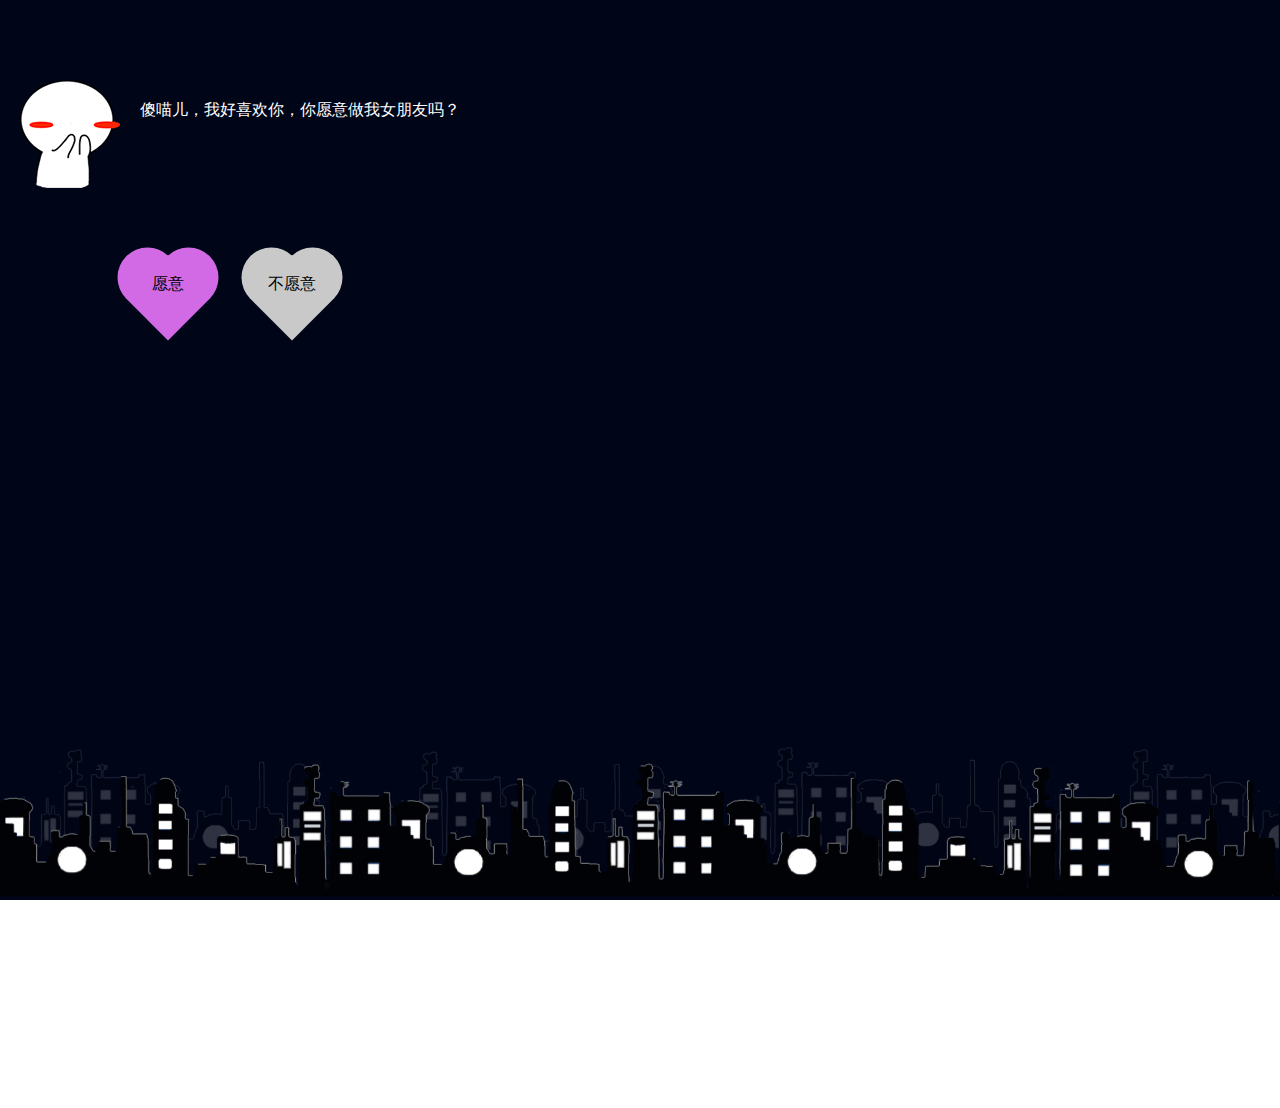
==== fireworks/index.html @ 4442070c "Initial commit" ====
<!DOCTYPE html>
<html>

<head>

    <title>烟花</title>
    <meta charset="utf-8">
    <meta name="title" content="烟花">
    <link rel="icon" type="image/x-icon" href="https://s3.bmp.ovh/imgs/2022/08/25/2b4d68a5fae77a86.png">
    <style>
        body {
            margin: 0;
            padding: 0;
            overflow: hidden;
        }

        .city {
            width: 100%;
            position: fixed;
            bottom:
                0px;
            z-index: 100;
        }

        .city img {
            width: 100%;
        }

        audio {
            opacity: 0;
        }
    </style>
    <title>
        放烟花
    </title>
    <link href="modal.css" rel="stylesheet" />
</head>

<body onselectstart="return false">
    <!--对话部分-->
    <div class="share_img"><img src="a8b.png" alt=""></div>

    <div class="page_one">
        <div class="content">
            <div class="text_wrapper">
                <img src="a8.png" alt="">
                <div class="text">
                    傻喵儿，我好喜欢你，你愿意做我女朋友吗？
                </div>
            </div>
        </div>
        <div class="btn-groups">
            <div class="heart-btn">
                <div id="yes" class="btn btn-a"><span>愿意</span></div>
            </div>
            <div id="no" class="btn btn-b"><span>不愿意</span></div>
        </div>
    </div>
    <!--烟花部分-->
    <canvas id='cas' style="background-color:rgba(0,5,24,1)">
        浏览器不支持canvas
    </canvas>
    <div class="city">
        <img src="city.png" alt="" />
    </div>
    <img src="moon.png" alt="" id="moon" style="visibility: hidden;" />
    <div style="display:none">
        <div class="shape">
            张永雪
        </div>
        <div class="shape">
            我爱你
        </div>
    </div>
    <!--音乐部分-->
    <audio autoplay loop id="music">
        <source src="music.mp3" />
    </audio>
    <iframe id="iframMusic" allow="autoplay" style="display:none" src="blank.mp3"></iframe>
    <script src="jquery.min.js"></script>
    <script src="fire.js"></script>
    <script src="talk.js"></script>
</body>

</html>
---- fireworks/modal.css ----
*{ -webkit-tap-highlight-color:rgba(0,0,0,0); -webkit-box-sizing: border-box; box-sizing: border-box; }
.share_img{ width: 0; height: 0; overflow: hidden; opacity: 0; }
.content{ padding: 80px 20px;}
.text_wrapper{ display: -webkit-box; display: flex; }
.text_wrapper .text{ padding-top: 20px; padding-left: 20px; }
.hide{ display: none !important; }
p{ margin: 0; }
.btn-groups{ padding-right: 20px; text-align: center; }
.heart-btn{ display: inline-block; animation: breath 0.8s linear 0s infinite both; -webkit-animation: breath 0.8s linear 0s infinite both; }
.btn{ position: relative; display: inline-block; width: 60px; height: 60px; margin: 0 30px; transform: rotate(45deg); -webkit-transform: rotate(45deg);}
.btn span{ display: block; width: 100%; height: 100%; line-height: 60px; margin-top: -10px; margin-left: -10px; text-align: center; transform: rotate(-45deg); -webkit-transform: rotate(-45deg); }
.btn-a{ background: #d26ae5; }
.btn-b{ background: #c9c9c9; }
.btn-a:before{ content: ''; position: absolute; display: block; width: 30px; height: 60px; background: #d26ae5; left: -29px; top: 0; border-top-left-radius: 60px; border-bottom-left-radius: 60px; }
.btn-a:after{ content: ''; position: absolute; display: block; width: 60px; height: 30px; background: #d26ae5; left: 0; top: -29px; border-top-left-radius: 60px; border-top-right-radius: 60px;}
.btn-b:before{ content: ''; position: absolute; display: block; width: 30px; height: 60px; background: #c9c9c9; left: -29px; top: 0; border-top-left-radius: 60px; border-bottom-left-radius: 60px; }
.btn-b:after{ content: ''; position: absolute; display: block; width: 60px; height: 30px; background: #c9c9c9; left: 0; top: -29px; border-top-left-radius: 60px; border-top-right-radius: 60px;}
.container{  }
.container .mask{ position: absolute; top: 0; left: 0; right: 0; bottom: 0; background: rgba(0,0,0,0.3); }
.container .modal{ width: 50%; height: 160px; position: absolute; top: 50%; left: 50%; padding: 20px 15px; border-radius: 5px; transform: translate(-50%, -70%); -webkit-transform: translate(-50%，-70%); background: #f3f3f3;}
.container .modal p{ margin-top: 20px; margin-bottom: 20px; font-size: 16px; color: #353535; text-align: center;}
.confirm{ display: block; width: 120px; height: 40px; margin: 0 auto; border: none; font-size: 16px; border-radius: 5px; color: #ffffff; background: #f45cae; }
.type_words{ padding: 12px 20px; }
@keyframes breath {
    0% {
        transform: scale3d(1,1,1);
        -webkit-transform: scale3d(1,1,1);
        transform-origin: 50% 50%;
    }
    50%{
        transform: scale3d(1.02,1.02,1.02);
        -webkit-transform: scale3d(1.02,1.02,1.02);
        transform-origin: 50% 50%;
    }
    100%{
        transform: scale3d(1,1,1);
        -webkit-transform: scale3d(1,1,1);
        transform-origin: 50% 50%;
    }
}
.page_one{
    position: absolute;
    z-index: 10;
}
.text{color: white}
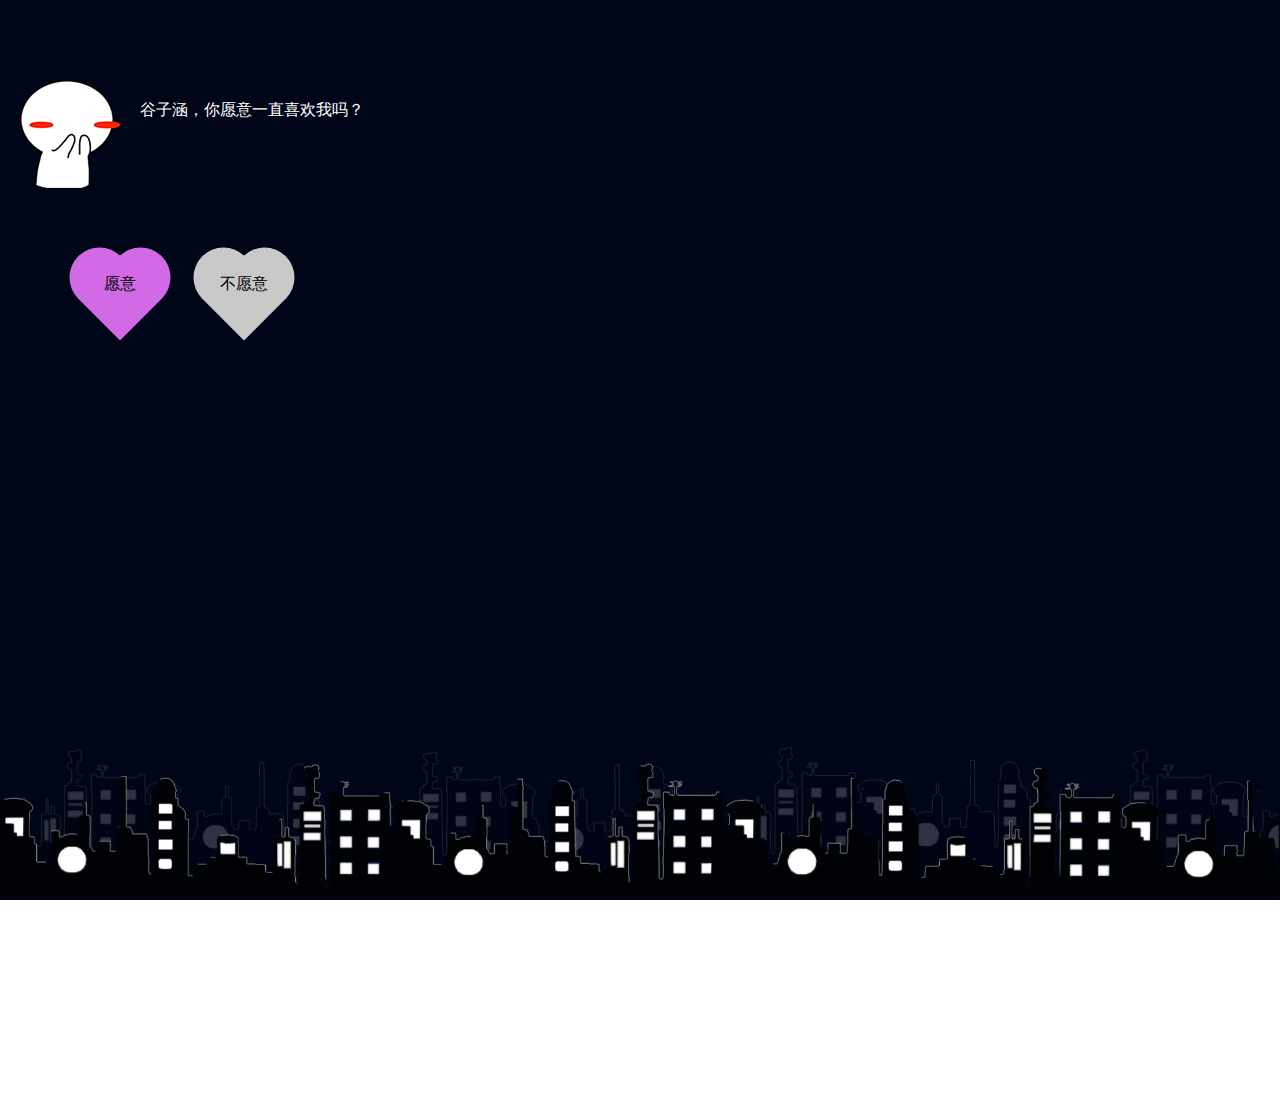
==== commit e882a563: "finish" ====
--- a/fireworks/index.html
+++ b/fireworks/index.html
@@ -45,7 +45,7 @@
             <div class="text_wrapper">
                 <img src="a8.png" alt="">
                 <div class="text">
-                    傻喵儿，我好喜欢你，你愿意做我女朋友吗？
+                    谷子涵，你愿意一直喜欢我吗？
                 </div>
             </div>
         </div>
@@ -66,7 +66,7 @@
     <img src="moon.png" alt="" id="moon" style="visibility: hidden;" />
     <div style="display:none">
         <div class="shape">
-            张永雪
+            四周年快乐！
         </div>
         <div class="shape">
             我爱你
